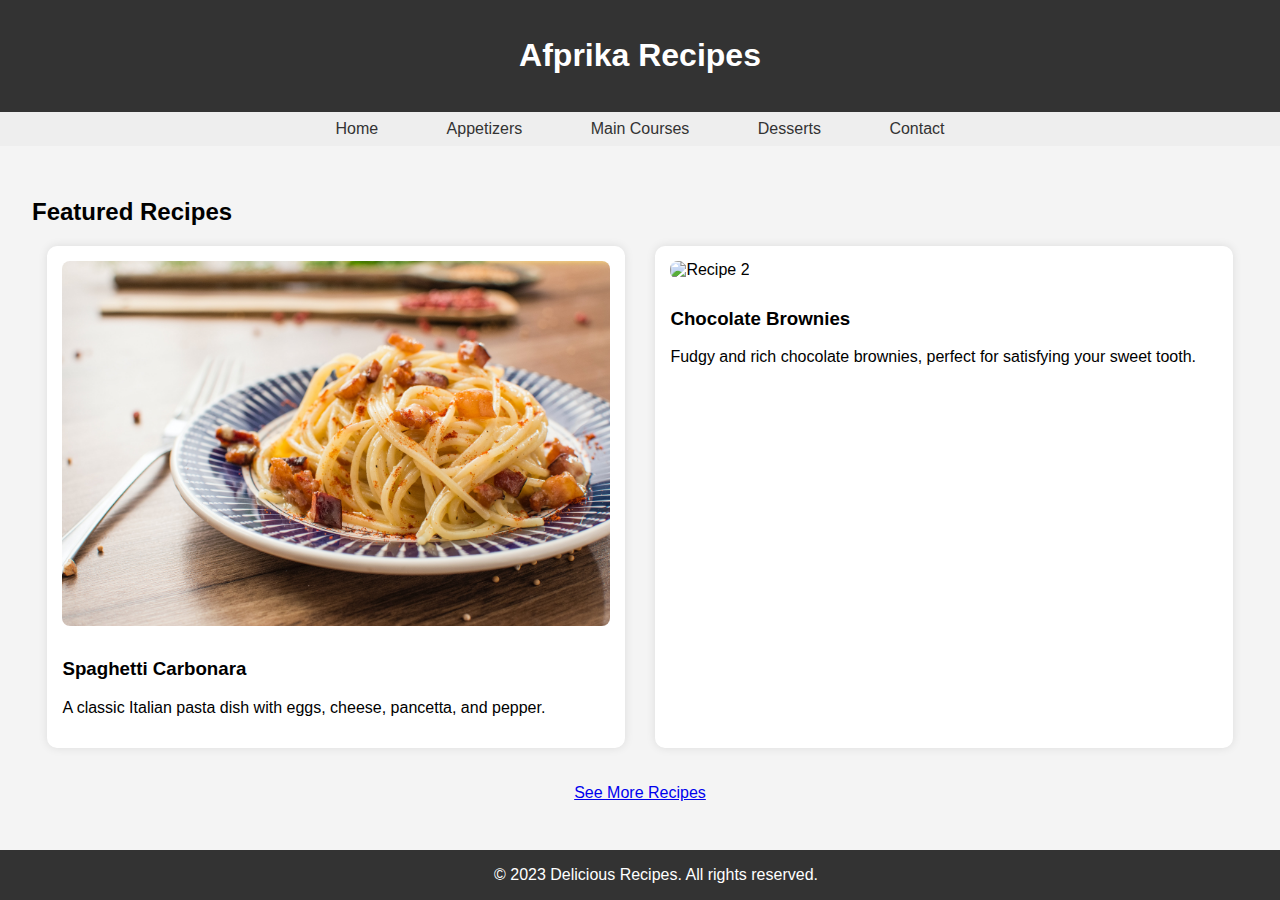
==== index.html @ 16ac2e61 "recipe files" ====
<!DOCTYPE html>
<html lang="en">
<head>
    <meta charset="UTF-8">
    <meta name="viewport" content="width=device-width, initial-scale=1.0">
    <title>Odin | Recipes</title>
    <link rel="stylesheet" href="./styles.css">
    <style>
    
    </style>
</head>
<body>
    <header>
        <h1>Afprika Recipes</h1>
    </header>

    <nav>
        <a href="./index.html">Home</a>
        <a href="#">Appetizers</a>
        <a href="#">Main Courses</a>
        <a href="#">Desserts</a>
        <a href="#">Contact</a>
    </nav>

    <section>
        <h2>Featured Recipes</h2>

        <div class="featured-recipes">
            <div class="recipe">
                <img src="./img//spaghetti.jpg" alt="Recipe 1">
                <h3>Spaghetti Carbonara</h3>
                <p>A classic Italian pasta dish with eggs, cheese, pancetta, and pepper.</p>
            </div>

            <div class="recipe">
                <img src="./img//cholco.jpg" alt="Recipe 2">
                <h3>Chocolate Brownies</h3>
                <p>Fudgy and rich chocolate brownies, perfect for satisfying your sweet tooth.</p>
            </div>

        </div>

        <p style="text-align: center;"><a href="./pages/recipes.html">See More Recipes</a></p>
    </section>

    <footer>
        &copy; 2023 Delicious Recipes. All rights reserved.
    </footer>
</body>
</html>
---- styles.css ----
body {
    font-family: Arial, sans-serif;
    margin: 0;
    padding: 0;
    background-color: #f4f4f4;
}

header {
    background-color: #333;
    color: #fff;
    text-align: center;
    padding: 1em;
}

nav {
    background-color: #eee;
    padding: 0.5em;
    text-align: center; /* Center the text within the nav */
}

nav a {
    text-decoration: none;
    color: #333;
    padding: 0.5em 1em;
    margin: 0 1em;
    border-radius: 5px;
    transition: background-color 0.3s;
}

nav a:hover {
    background-color: #ddd;
}

section {
    padding: 2em;
}

.featured-recipes {
    display: flex;
    justify-content: space-around;
    flex-wrap: wrap;
    margin-top: 20px;
}

.recipe {
    width: 45%;
    background-color: #fff;
    padding: 15px;
    border-radius: 10px;
    margin-bottom: 20px;
    box-shadow: 0 0 10px rgba(0, 0, 0, 0.1);
}

.recipe img {
    width: 100%;
    border-radius: 8px;
    margin-bottom: 10px;
}

footer {
    background-color: #333;
    color: #fff;
    text-align: center;
    padding: 1em;
    position: fixed;
    bottom: 0;
    width: 100%;
}

/* Additional styles for the home content */
.home-content {
    max-width: 800px;
    margin: 0 auto;
    text-align: center;
}

.home-content img {
    max-width: 100%;
    border-radius: 10px;
    margin-top: 20px;
}

/* Responsive styles */
@media screen and (max-width: 768px) {
    .home-content {
        padding: 0 20px;
    }
}

@media screen and (max-width: 480px) {
    .home-content {
        padding: 0 10px;
    }
}
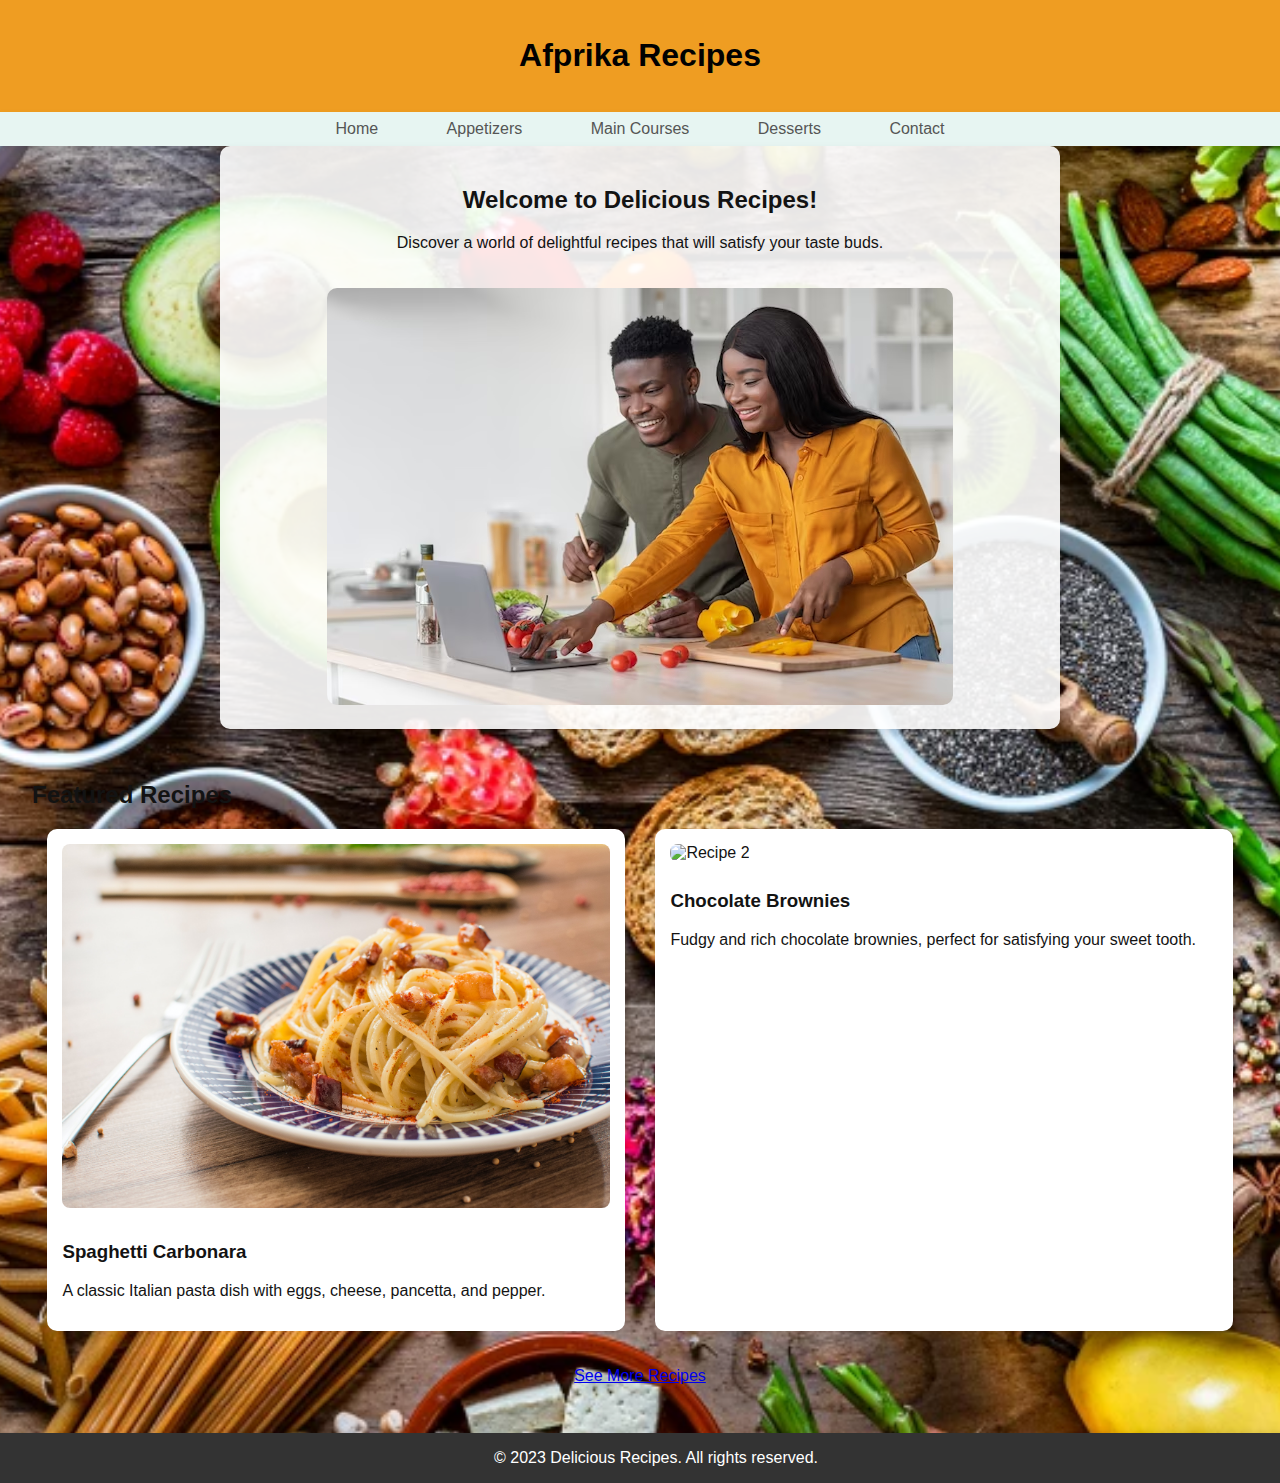
==== commit 9f73610e: "styling the index page" ====
--- a/index.html
+++ b/index.html
@@ -21,6 +21,14 @@
         <a href="#">Desserts</a>
         <a href="#">Contact</a>
     </nav>
+
+    <section class="home-content">
+        <h2>Welcome to Delicious Recipes!</h2>
+
+        <p>Discover a world of delightful recipes that will satisfy your taste buds.</p>
+
+        <img src="./img/ban2.jpeg" alt="Delicious Home">
+    </section>
 
     <section>
         <h2>Featured Recipes</h2>
--- a/styles.css
+++ b/styles.css
@@ -1,26 +1,32 @@
 body {
-    font-family: Arial, sans-serif;
+    font-family: 'Segoe UI', Tahoma, Geneva, Verdana, sans-serif;
     margin: 0;
     padding: 0;
-    background-color: #f4f4f4;
+    background-color: #f7f7f7;
+    background-image: url('./img/banner.jpeg'); /* Add your background image */
+    background-size: cover;
+    background-position: center;
+    color: #131313;
 }
 
 header {
-    background-color: #333;
-    color: #fff;
+    background-color: #ef9d22;
+    color: #010101;
     text-align: center;
     padding: 1em;
+    box-shadow: 0 4px 8px rgba(0, 0, 0, 0.1);
 }
 
 nav {
-    background-color: #eee;
+    background-color: #e7f5f2;
     padding: 0.5em;
     text-align: center; /* Center the text within the nav */
+    box-shadow: 0 4px 8px rgba(0, 0, 0, 0.1);
 }
 
 nav a {
     text-decoration: none;
-    color: #333;
+    color: #555;
     padding: 0.5em 1em;
     margin: 0 1em;
     border-radius: 5px;
@@ -28,7 +34,7 @@
 }
 
 nav a:hover {
-    background-color: #ddd;
+    background-color: #c4e0e0;
 }
 
 section {
@@ -57,21 +63,14 @@
     margin-bottom: 10px;
 }
 
-footer {
-    background-color: #333;
-    color: #fff;
-    text-align: center;
-    padding: 1em;
-    position: fixed;
-    bottom: 0;
-    width: 100%;
-}
-
-/* Additional styles for the home content */
 .home-content {
     max-width: 800px;
     margin: 0 auto;
     text-align: center;
+    padding: 20px;
+    background-color: rgba(255, 255, 255, 0.9);
+    border-radius: 10px;
+    box-shadow: 0 4px 8px rgba(0, 0, 0, 0.1);
 }
 
 .home-content img {
@@ -80,15 +79,13 @@
     margin-top: 20px;
 }
 
-/* Responsive styles */
-@media screen and (max-width: 768px) {
-    .home-content {
-        padding: 0 20px;
-    }
-}
-
-@media screen and (max-width: 480px) {
-    .home-content {
-        padding: 0 10px;
-    }
-}
+footer {
+    background-color: #333;
+    color: #fff;
+    text-align: center;
+    padding: 1em;
+    
+    bottom: 0;
+    width: 100%;
+    box-shadow: 0 0 8px rgba(0, 0, 0, 0.1);
+}